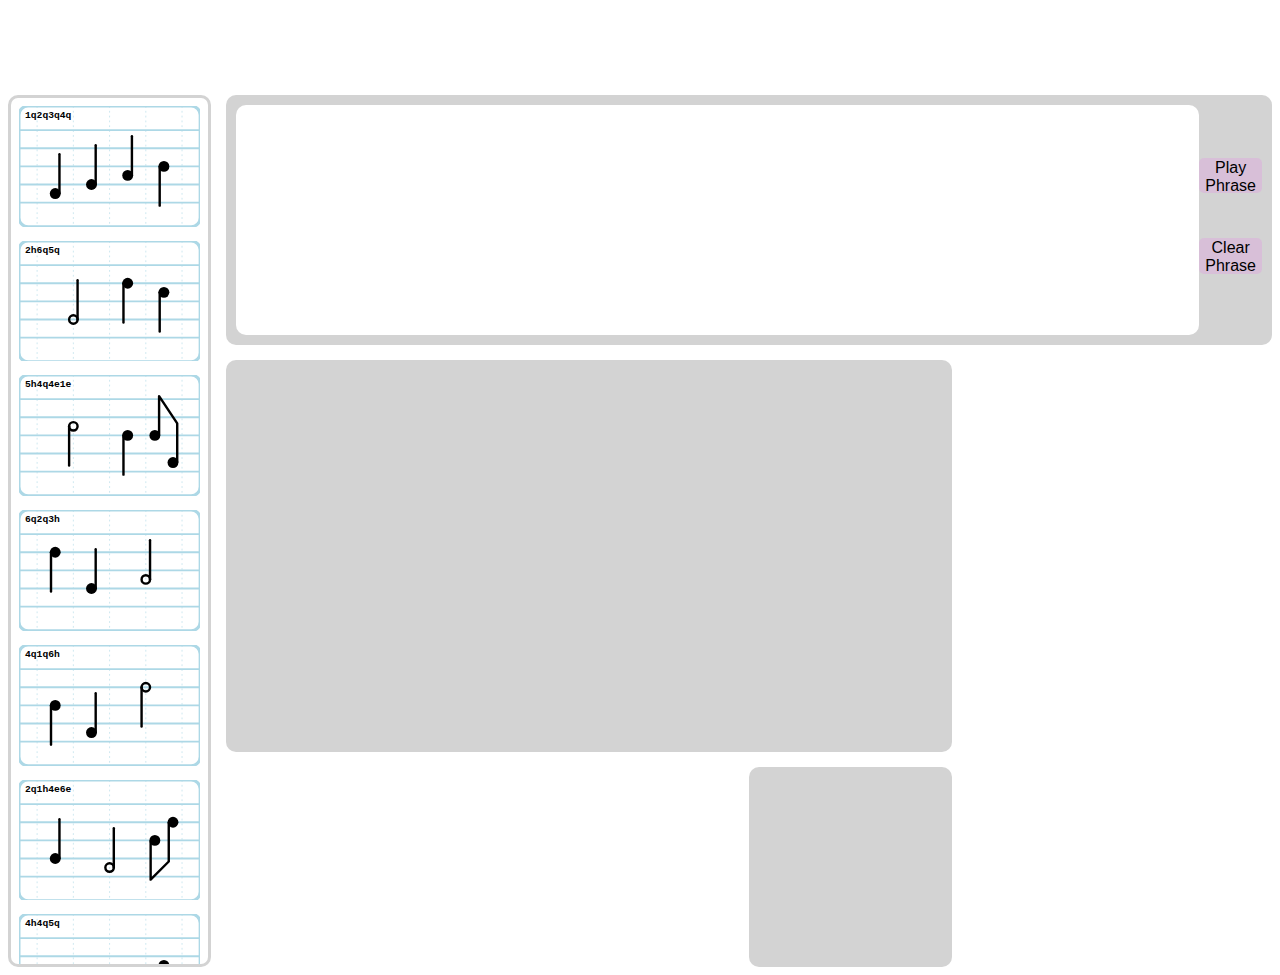
==== music.html @ 944d574b "Add comments Use phrase methods in cardClickHandler Add four card limit to phrase Improve name consi" ====
<!DOCTYPE html>
<head>
    <title>Music</title>
    <link rel="stylesheet" href="./style.css" type="text/css">
    <link rel="preconnect" href="https://fonts.googleapis.com">
    <link rel="preconnect" href="https://fonts.gstatic.com" crossorigin>
    <link href="https://fonts.googleapis.com/css2?family=Rubik&display=swap" rel="stylesheet">
    <script defer src="./music.js"></script>
    <script src="./band.js-master/dist/band.min.js"></script>
    <script src="drawCards.js"></script>



<!--     <script defer src="./tryStuff.js"></script>  -->

</head>
<html>
<body>
  <header>
      <h1>Make Some Music</h1>
  </header>
    <div id="game">
    <!-- <div id="info"> -->
      <div id="cardlist">
          <!-- a list of music cards appears here -->
      </div>
    <!-- </div> -->


    <div id="musicandcontrols">
      <div class="musicdisplay" class=bgstaff id="phrase">
        <!-- the composition appears here -->
      </div>
      <div id='listcontrols'>
        <button class="button" type="button" id="playall">Play<br>Phrase</button>
        <button class="button" type="button" id="clear">Clear<br>Phrase</button>
        <button class="button" type="button" id="save" disabled hidden>Save<br>Phrase</button>
      </div>
    </div>
    <div id="workspace">

    </div>
    <div id="trash">

    </div>
  </div>
</body>
</html>
---- style.css ----
/*
#wholething {
  display: grid;
  grid-template-columns: 8px auto 8px;
  grid-template-rows: 8px auto 12px;
  grid-auto-flow: column;
}
*/

:root {
  /* colors */
    /* --background-color: #295D8A;
    --button-color: lightblue;
    --highlight-color: skyblue;
    --white-color: white;
    --contrast-color: steelblue; */

    --background-color: white;
    --button-color: thistle;
    --highlight-color: gainsboro;
    --white-color: white;
    --contrast-color: lightgray;

/* reference sizes */
    --card-height: 200px;
    --card-width: 300px;

  }

header {
  text-align: center;
  grid-area: title;
  color: var(--white-color);
}

#game {
  display: grid;
  grid-template-columns: 2fr 5fr 2fr 3fr;
  grid-template-rows: auto 250px auto 200px;
  grid-template-areas:
  "title title title title"
  "info music music music"
  "info work work ."
  "info . trash .";
  background-color: var(--background-color);
  gap: 15px;
  /* max-height: 80vh; */
  font-family: 'Rubik', sans-serif;
}

/* #info {
  grid-area: info;
  display: flex;
  flex-direction: column;
  gap: 10px;
} */

#musicandcontrols {
  grid-area: music;
  background-color: var(--contrast-color);
  border-radius: 10px;
  padding: 10px;
  display: flex;
}

#workspace {
  grid-area: work;
  background-color: var(--contrast-color);
  border-radius: 10px;
}

#trash {
  grid-area: trash;
  background-color: var(--contrast-color);
  border-radius: 10px;
}


@media (max-width: 1250px){
  body {
    grid-template-rows: auto 405px auto;
  }


}

/* @media (max-width: 820px) {
  #newcard {
    grid-template-columns: auto;
    grid-template-areas:
      "getcard"
      "preview"
      "playcard"
      "addcard";
  }
} */

.button {
  background-color: var(--button-color);
  font-size: 1rem;
  border-radius: 5px;;
  border: none;
  height: 2.2em;
}

#listcontrols .button {
  /* width: 10em; */
}

:hover.button {
  background: var(--highlight-color);
}



#phrase {
  width: 100%;
  max-width: calc(310px * 4 + 10px);
  border-radius: 10px;
  display: flex;
  flex-wrap: wrap;
  gap: 10px 10px;
  min-height: 205px;
  min-width: calc(var(--card-width) + 20px);
  padding: 10px;
  background-color: var(--white-color);
  background-image: url(graphics/staff.svg);
  /* background-image: url('data:image/svg+xml,\
  <svg height="200">\
  <line x1="0" x2="300" y1="40" y2="40" stroke="lightsteelblue" stroke-width="3"></line>\
  <line x1="0" x2="300" y1="70" y2="70" stroke="lightsteelblue" stroke-width="3"></line>\
  <line x1="0" x2="300" y1="100" y2="100" stroke="lightsteelblue" stroke-width="3"></line>\
  <line x1="0" x2="300" y1="130" y2="130" stroke="lightsteelblue" stroke-width="3"></line>\
  <line x1="0" x2="300" y1="160" y2="160" stroke="lightsteelblue" stroke-width="3"></line>\
  </svg>') */
}

#listcontrols {
  display: flex;
  flex-direction: column;
  justify-content: space-evenly;
  align-content: center;
  padding-top: 0.5em;
  padding-bottom: 1em;
}

.number-input {
  font-size: 1.3em;
}


.card-control > * {
  opacity: 50%;
}

.card {
  aspect-ratio: 3 / 2;
  /* height: var(--card-height); */
  position: relative;
}

.card-control {
  position:absolute;
  width: 100%;
  height: auto;
  /* width: var(--card-width); */
  /* height: var(--card-height); */
  display: grid;
  grid-template-columns: 15% 70% 15%;
  grid-template-rows: 20% 60% 20%;
  grid-template-areas:
    ". top ."
    "left center right"
    ". bottom .";
  aspect-ratio: 3 / 2;

}

.card-control > .top {
  grid-area: top;
  cursor: pointer;
}

:hover.top {
  background: radial-gradient(ellipse at top, skyblue 20%, rgba(70,159,252,0.006061799719887961) 75%);
}

.card-control > .right {
  grid-area: right;
  cursor: pointer;
}

:hover.right {
  background: radial-gradient(ellipse at right, skyblue 20%, rgba(70,159,252,0.006061799719887961) 75%);
}

.card-control > .bottom {
  grid-area: bottom;
  cursor: pointer;
}

:hover.bottom {
  background: radial-gradient(ellipse at bottom, skyblue 20%, rgba(70,159,252,0.006061799719887961) 75%);
}

.card-control > .left {
  grid-area: left;
  cursor: pointer;
}

:hover.left {
  background: radial-gradient(ellipse at left, skyblue 20%, rgba(70,159,252,0) 75%);
}

.card-control > .center {
  grid-area: center;
  cursor: grab;
}

:hover.center {
  background: radial-gradient(ellipse at center , rgba(135, 206, 235, 0.5) 30%, rgba(70,159,252,0) 70%);
}

svg {
  user-select: none;
}

#cardlist {
  max-height: calc(210px * 4 + 10px);
  border-color: var(--contrast-color);
  border-width: 3px;
  border-style: solid;
  border-radius: 10px;
  height: 100%;
  padding: 0.5em;

  display: flex;
  grid-area: info;
  flex-direction: column;
  /* flex-wrap: wrap; */
  gap: 10px;
  align-content: space-around;
  justify-content: left;
  overflow: scroll;
}


#cardlist svg {
  height: auto;
  width: 100%;
}

#cardlist .card-control {
  /* width: calc(var(--card-width) / 2); */
  /* height: calc(var(--card-height) / 2); */
  width: 100%;
}

#example-card {
  width: 100px;
}
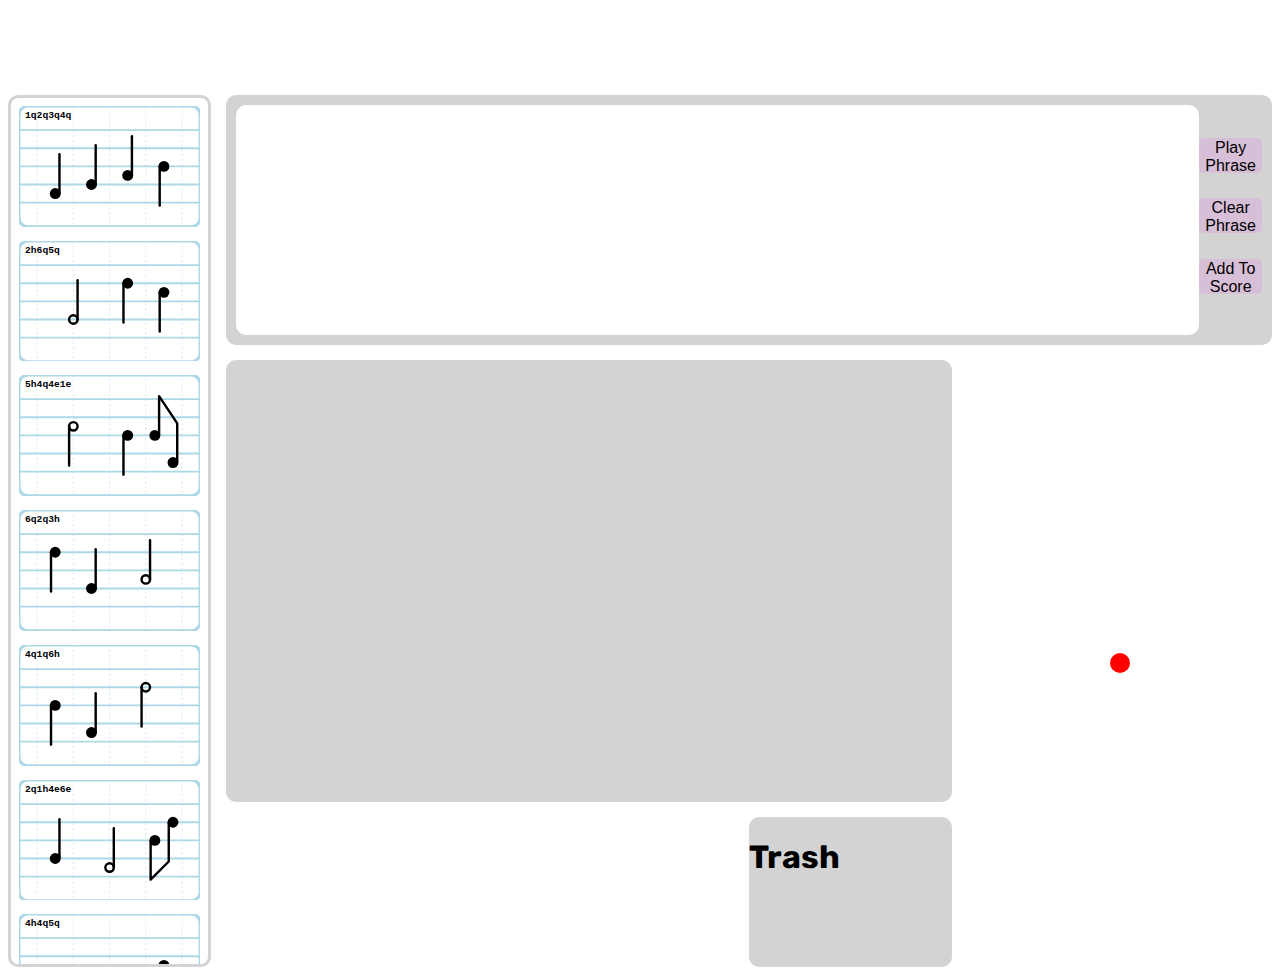
==== commit 105f23b3: "fix drag handling for overflow cards add a score composed of several phrases." ====
--- a/music.html
+++ b/music.html
@@ -34,14 +34,21 @@
       <div id='listcontrols'>
         <button class="button" type="button" id="playall">Play<br>Phrase</button>
         <button class="button" type="button" id="clear">Clear<br>Phrase</button>
+        <button class="button" type="button" id="addtoscore">Add To<br>Score</button>
         <button class="button" type="button" id="save" disabled hidden>Save<br>Phrase</button>
       </div>
     </div>
     <div id="workspace">
-
+    </div>
+    <div id='overflow'>
     </div>
     <div id="trash">
+      <h1>Trash</h1>
+    </div>
+    <div id='score'>
+      <div id='playscore'>
 
+      </div>
     </div>
   </div>
 </body>
--- a/style.css
+++ b/style.css
@@ -36,12 +36,12 @@
 #game {
   display: grid;
   grid-template-columns: 2fr 5fr 2fr 3fr;
-  grid-template-rows: auto 250px auto 200px;
+  grid-template-rows: auto 250px auto 150px;
   grid-template-areas:
   "title title title title"
   "info music music music"
-  "info work work ."
-  "info . trash .";
+  "info work work score"
+  "info overflow trash score";
   background-color: var(--background-color);
   gap: 15px;
   /* max-height: 80vh; */
@@ -69,12 +69,36 @@
   border-radius: 10px;
 }
 
+#overflow {
+  display: flex;
+  gap: 10px;
+  grid-area: overflow;
+  overflow: scroll;
+  padding: 10px 0;
+}
+
 #trash {
   grid-area: trash;
   background-color: var(--contrast-color);
   border-radius: 10px;
 }
 
+#score {
+  grid-area: score;
+  display: flex;
+  flex-direction: column;
+  gap: 10px;
+  border-radius: 10px;
+  padding: 3px;
+}
+
+#playscore {
+  border-radius: 50%;
+  background-color: red;
+  width: 20px;
+  height: 20px;
+  margin: auto;
+}
 
 @media (max-width: 1250px){
   body {
@@ -155,7 +179,7 @@
 
 .card {
   aspect-ratio: 3 / 2;
-  /* height: var(--card-height); */
+  height: var(--card-height);
   position: relative;
 }
 
@@ -256,6 +280,29 @@
   width: 100%;
 }
 
-#example-card {
-  width: 100px;
-}
+#overflow svg {
+  height: 100%;
+  width: auto;
+}
+
+#overflow > .card {
+  height: 100%;
+  width: auto;
+}
+
+.phrase {
+  display: grid;
+  grid-template-columns: repeat(4, 2fr [col-start]) 1fr;
+  background-color: var(--button-color)
+}
+
+
+#score svg {
+  height: auto;
+  width: 100%;
+}
+
+#score .card {
+  height: auto;
+  width: 100%;
+}
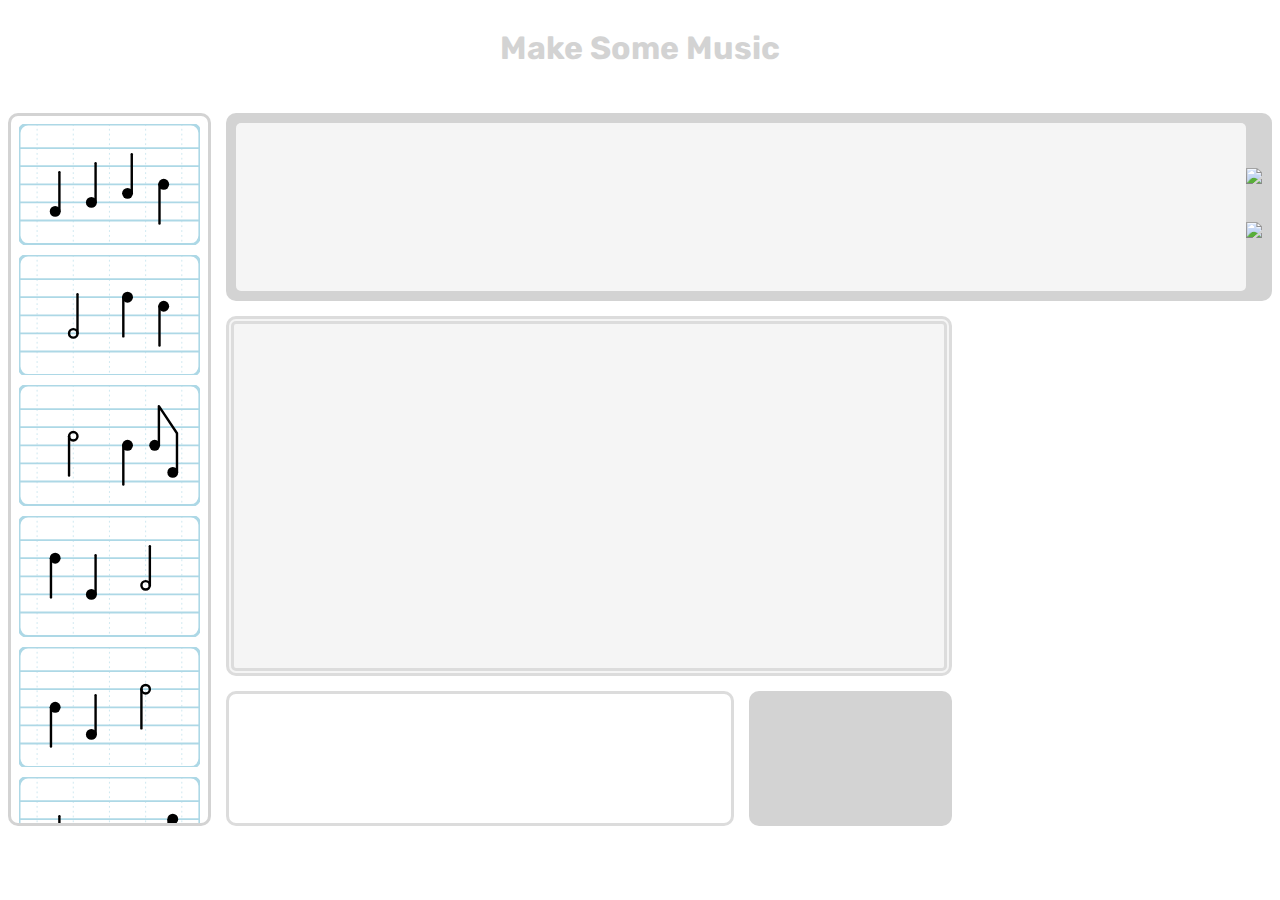
==== commit 6b83ae74: "Complete icon interface" ====
--- a/music.html
+++ b/music.html
@@ -8,7 +8,7 @@
     <script defer src="./music.js"></script>
     <script src="./band.js-master/dist/band.min.js"></script>
     <script src="drawCards.js"></script>
-
+    <link rel="stylesheet" href="https://fonts.googleapis.com/css2?family=Material+Symbols+Rounded:opsz,wght,FILL,GRAD@20..48,100..700,0..1,-50..200" />
 
 
 <!--     <script defer src="./tryStuff.js"></script>  -->
@@ -16,10 +16,8 @@
 </head>
 <html>
 <body>
-  <header>
-      <h1>Make Some Music</h1>
-  </header>
     <div id="game">
+      <h1 id='header'>Make Some Music</h1>
     <!-- <div id="info"> -->
       <div id="cardlist">
           <!-- a list of music cards appears here -->
@@ -28,13 +26,15 @@
 
 
     <div id="musicandcontrols">
-      <div class="musicdisplay" class=bgstaff id="phrase">
+      <div class="musicdisplay phrase" id="phrase">
         <!-- the composition appears here -->
       </div>
       <div id='listcontrols'>
-        <button class="button" type="button" id="playall">Play<br>Phrase</button>
-        <button class="button" type="button" id="clear">Clear<br>Phrase</button>
-        <button class="button" type="button" id="addtoscore">Add To<br>Score</button>
+        <!-- <button class="button" type="button" id="playall">Play<br>Phrase</button> -->
+        <img src="graphics/play_arrow_FILL0_wght400_GRAD0_opsz48.svg" id="playall">
+        <img src='graphics/delete_FILL0_wght400_GRAD0_opsz48.svg' id="clear">
+        <!-- <button class="button" type="button" id="clear">Clear<br>Phrase</button> -->
+        <!-- <button class="button" type="button" id="addtoscore">Add To<br>Score</button> -->
         <button class="button" type="button" id="save" disabled hidden>Save<br>Phrase</button>
       </div>
     </div>
@@ -43,12 +43,10 @@
     <div id='overflow'>
     </div>
     <div id="trash">
-      <h1>Trash</h1>
     </div>
     <div id='score'>
-      <div id='playscore'>
-
-      </div>
+      <img src="graphics/play_arrow_FILL0_wght400_GRAD0_opsz48.svg" id="addtoscore" class="hidden">
+      <img src="graphics/play_arrow_FILL0_wght400_GRAD0_opsz48.svg" id="playscore" class="hidden">
     </div>
   </div>
 </body>
--- a/style.css
+++ b/style.css
@@ -1,11 +1,4 @@
-/*
-#wholething {
-  display: grid;
-  grid-template-columns: 8px auto 8px;
-  grid-template-rows: 8px auto 12px;
-  grid-auto-flow: column;
-}
-*/
+
 
 :root {
   /* colors */
@@ -18,25 +11,39 @@
     --background-color: white;
     --button-color: thistle;
     --highlight-color: gainsboro;
-    --white-color: white;
+    --white-color: whitesmoke;
     --contrast-color: lightgray;
 
-/* reference sizes */
-    --card-height: 200px;
-    --card-width: 300px;
-
-  }
-
-header {
+    padding: 0;
+    margin: 0;
+}
+
+::-webkit-scrollbar {
+  background-color: var(--white-color);
+  border-radius: 10px;
+  border: 2px solid var(--highlight-color);
+}
+
+::-webkit-scrollbar-thumb {
+  background-color: var(--button-color);
+  border-radius: 10px;
+}
+
+body {
+  height: 100%;
+  overflow-y: hidden;
+}
+
+#header {
   text-align: center;
   grid-area: title;
-  color: var(--white-color);
+  color: var(--contrast-color);
 }
 
 #game {
   display: grid;
   grid-template-columns: 2fr 5fr 2fr 3fr;
-  grid-template-rows: auto 250px auto 150px;
+  grid-template-rows: 10vh 14.7vw 40vh 15vh;
   grid-template-areas:
   "title title title title"
   "info music music music"
@@ -44,16 +51,9 @@
   "info overflow trash score";
   background-color: var(--background-color);
   gap: 15px;
-  /* max-height: 80vh; */
   font-family: 'Rubik', sans-serif;
 }
 
-/* #info {
-  grid-area: info;
-  display: flex;
-  flex-direction: column;
-  gap: 10px;
-} */
 
 #musicandcontrols {
   grid-area: music;
@@ -61,63 +61,62 @@
   border-radius: 10px;
   padding: 10px;
   display: flex;
+
 }
 
 #workspace {
   grid-area: work;
-  background-color: var(--contrast-color);
-  border-radius: 10px;
+  border-style: double;
+  border-width: 8px;
+  border-color: var(--highlight-color);
+  background-color: var(--white-color);
+  border-radius: 10px;
+  overflow: hidden;
+  position: relative;
 }
 
 #overflow {
   display: flex;
-  gap: 10px;
+  gap: 5px;
   grid-area: overflow;
-  overflow: scroll;
-  padding: 10px 0;
+  overflow-x: scroll;
+  padding: 5px;
+  border-color: var(--highlight-color);
+  border-style: solid;
+  border-width: 3px;
+  border-radius: 10px;
 }
 
 #trash {
   grid-area: trash;
   background-color: var(--contrast-color);
   border-radius: 10px;
+  background-size: 40%;
+  background-position: center;
+  background-image: url(graphics/delete_FILL0_wght400_GRAD0_opsz48.svg);
+  background-origin: content-box;
+  background-repeat: no-repeat;
 }
 
 #score {
   grid-area: score;
   display: flex;
   flex-direction: column;
+  justify-content: space-between;
+  align-items: center;
   gap: 10px;
   border-radius: 10px;
-  padding: 3px;
+  height: 100%;
 }
 
 #playscore {
-  border-radius: 50%;
-  background-color: red;
-  width: 20px;
-  height: 20px;
-  margin: auto;
-}
-
-@media (max-width: 1250px){
-  body {
-    grid-template-rows: auto 405px auto;
-  }
-
-
-}
-
-/* @media (max-width: 820px) {
-  #newcard {
-    grid-template-columns: auto;
-    grid-template-areas:
-      "getcard"
-      "preview"
-      "playcard"
-      "addcard";
-  }
-} */
+  /* border-radius: 50%; */
+  /* background-color: thistle; */
+  /* width: 20px; */
+  /* height: 20px; */
+  width: 20%;
+}
+
 
 .button {
   background-color: var(--button-color);
@@ -127,28 +126,37 @@
   height: 2.2em;
 }
 
-#listcontrols .button {
-  /* width: 10em; */
-}
 
 :hover.button {
   background: var(--highlight-color);
 }
 
-
+.material-symbols-rounded {
+  font-variation-settings:
+  'FILL' 0,
+  'wght' 400,
+  'GRAD' 0,
+  'opsz' 48
+}
+
+.phrase {
+  display: grid;
+  grid-template-columns: repeat(4, 2fr);
+  align-items: center;
+  gap: .5%;
+  padding: .5%;
+  background-color: var(--button-color);
+  border-radius: 5px;
+}
 
 #phrase {
   width: 100%;
-  max-width: calc(310px * 4 + 10px);
-  border-radius: 10px;
-  display: flex;
-  flex-wrap: wrap;
-  gap: 10px 10px;
-  min-height: 205px;
-  min-width: calc(var(--card-width) + 20px);
-  padding: 10px;
   background-color: var(--white-color);
   background-image: url(graphics/staff.svg);
+  /* background-repeat: round; */
+  background-origin: content-box;
+  background-size: 100% 100%;
+  /* background-position: center; */
   /* background-image: url('data:image/svg+xml,\
   <svg height="200">\
   <line x1="0" x2="300" y1="40" y2="40" stroke="lightsteelblue" stroke-width="3"></line>\
@@ -159,6 +167,11 @@
   </svg>') */
 }
 
+#addtoscore {
+  transform: rotate(90deg);
+  width: 20%;
+}
+
 #listcontrols {
   display: flex;
   flex-direction: column;
@@ -168,18 +181,14 @@
   padding-bottom: 1em;
 }
 
-.number-input {
-  font-size: 1.3em;
-}
-
-
 .card-control > * {
   opacity: 50%;
 }
 
 .card {
+  font-size: 0; /*The card div will be the wrong size without this setting*/
   aspect-ratio: 3 / 2;
-  height: var(--card-height);
+  /* height: var(--card-height); */
   position: relative;
 }
 
@@ -203,10 +212,17 @@
 .card-control > .top {
   grid-area: top;
   cursor: pointer;
+  position: relative;
 }
 
 :hover.top {
-  background: radial-gradient(ellipse at top, skyblue 20%, rgba(70,159,252,0.006061799719887961) 75%);
+  /* background: radial-gradient(ellipse at top, skyblue 20%, rgba(70,159,252,0.006061799719887961) 75%); */
+  background-image: url(graphics/sync_FILL0_wght400_GRAD0_opsz48.svg);
+  margin: -14% 0;
+  padding: 0 26.5%;
+  background-origin: content-box;
+  background-size: 100% 100%;
+  background-repeat: no-repeat;
 }
 
 .card-control > .right {
@@ -215,8 +231,15 @@
 }
 
 :hover.right {
-  background: radial-gradient(ellipse at right, skyblue 20%, rgba(70,159,252,0.006061799719887961) 75%);
-}
+  /* background: radial-gradient(ellipse at right, skyblue 20%, rgba(70,159,252,0.006061799719887961) 75%); */
+  background-image: url(graphics/sync_FILL0_wght400_GRAD0_opsz48.svg);
+  margin: 0 -60%;
+  padding: 23.5% 0;
+  background-origin: content-box;
+  background-size: 100% 100%;
+  background-repeat: no-repeat;
+  transform:rotate(90deg);
+  }
 
 .card-control > .bottom {
   grid-area: bottom;
@@ -224,7 +247,13 @@
 }
 
 :hover.bottom {
-  background: radial-gradient(ellipse at bottom, skyblue 20%, rgba(70,159,252,0.006061799719887961) 75%);
+  /* background: radial-gradient(ellipse at bottom, skyblue 20%, rgba(70,159,252,0.006061799719887961) 75%); */
+  background-image: url(graphics/sync_FILL0_wght400_GRAD0_opsz48.svg);
+  margin: -14% 0;
+  padding: 0 26.5%;
+  background-origin: content-box;
+  background-size: 100% 100%;
+  background-repeat: no-repeat;
 }
 
 .card-control > .left {
@@ -233,7 +262,14 @@
 }
 
 :hover.left {
-  background: radial-gradient(ellipse at left, skyblue 20%, rgba(70,159,252,0) 75%);
+  /* background: radial-gradient(ellipse at left, skyblue 20%, rgba(70,159,252,0) 75%); */
+  background-image: url(graphics/sync_FILL0_wght400_GRAD0_opsz48.svg);
+  margin: 0 -60%;
+  padding: 23.5% 0;
+  background-origin: content-box;
+  background-size: 100% 100%;
+  background-repeat: no-repeat;
+  transform:rotate(90deg);
 }
 
 .card-control > .center {
@@ -242,67 +278,37 @@
 }
 
 :hover.center {
-  background: radial-gradient(ellipse at center , rgba(135, 206, 235, 0.5) 30%, rgba(70,159,252,0) 70%);
+  /* background: radial-gradient(ellipse at center , rgba(135, 206, 235, 0.5) 30%, rgba(70,159,252,0) 70%); */
+  background-image: url(graphics/play_arrow_FILL0_wght400_GRAD0_opsz48.svg);
+  padding: 0 16.5%;
+  margin: -5% 0;
+  background-origin: content-box;
+  background-size: 100% 100%;
+  background-repeat: no-repeat;
+
 }
 
 svg {
   user-select: none;
+  height: 100%;
+  width: 100%;
 }
 
 #cardlist {
-  max-height: calc(210px * 4 + 10px);
   border-color: var(--contrast-color);
   border-width: 3px;
   border-style: solid;
   border-radius: 10px;
-  height: 100%;
-  padding: 0.5em;
+  padding: 4%;
 
   display: flex;
   grid-area: info;
   flex-direction: column;
-  /* flex-wrap: wrap; */
   gap: 10px;
   align-content: space-around;
-  justify-content: left;
-  overflow: scroll;
-}
-
-
-#cardlist svg {
-  height: auto;
-  width: 100%;
-}
-
-#cardlist .card-control {
-  /* width: calc(var(--card-width) / 2); */
-  /* height: calc(var(--card-height) / 2); */
-  width: 100%;
-}
-
-#overflow svg {
-  height: 100%;
-  width: auto;
-}
-
-#overflow > .card {
-  height: 100%;
-  width: auto;
-}
-
-.phrase {
-  display: grid;
-  grid-template-columns: repeat(4, 2fr [col-start]) 1fr;
-  background-color: var(--button-color)
-}
-
-
-#score svg {
-  height: auto;
-  width: 100%;
-}
-
-#score .card {
-  height: auto;
-  width: 100%;
-}
+  overflow-y: scroll;
+}
+
+.hidden {
+  display: none;
+}
